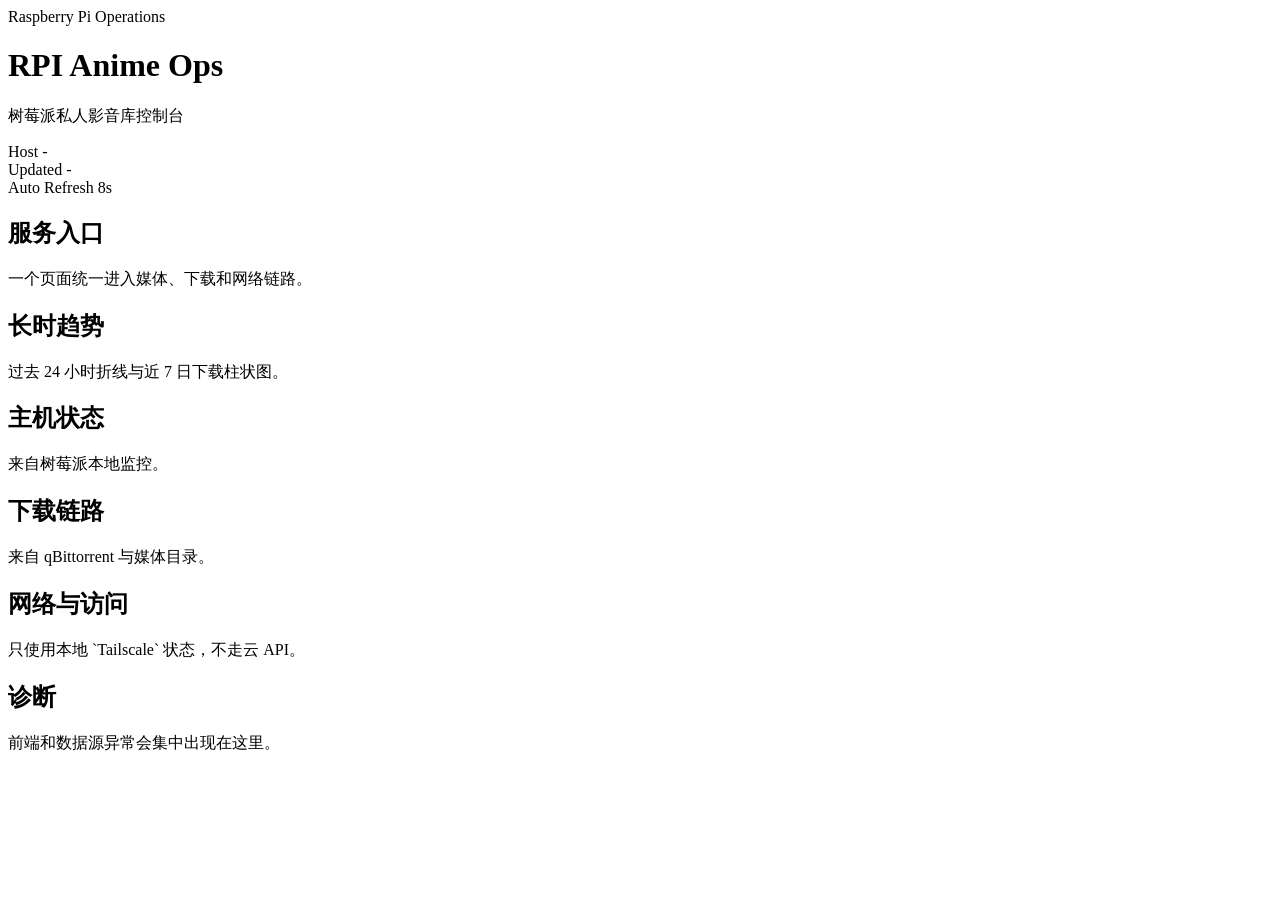
==== services/ops_ui/src/anime_ops_ui/static/index.html @ ca85d734 "新增长时趋势图像" ====
<!doctype html>
<html lang="zh-Hans">
  <head>
    <meta charset="utf-8" />
    <meta name="viewport" content="width=device-width, initial-scale=1" />
    <title>RPI Anime Ops</title>
    <link rel="stylesheet" href="/static/styles.css" />
  </head>
  <body>
    <div class="page-shell">
      <header class="hero">
        <div class="hero-copy">
          <div class="eyebrow">Raspberry Pi Operations</div>
          <h1 id="page-title">RPI Anime Ops</h1>
          <p id="page-subtitle">
            树莓派私人影音库控制台
          </p>
        </div>
        <div class="hero-meta">
          <div class="meta-pill">
            <span class="meta-label">Host</span>
            <span class="meta-value" id="host-name">-</span>
          </div>
          <div class="meta-pill">
            <span class="meta-label">Updated</span>
            <span class="meta-value" id="last-updated">-</span>
          </div>
          <div class="meta-pill meta-pill-subtle">
            <span class="meta-label">Auto Refresh</span>
            <span class="meta-value" id="refresh-interval">8s</span>
          </div>
        </div>
      </header>

      <main class="content-grid">
        <section class="panel panel-wide">
          <div class="panel-head">
            <h2>服务入口</h2>
            <p>一个页面统一进入媒体、下载和网络链路。</p>
          </div>
          <div id="services-grid" class="services-grid"></div>
        </section>

        <section class="panel panel-wide">
          <div class="panel-head">
            <h2>长时趋势</h2>
            <p>过去 24 小时折线与近 7 日下载柱状图。</p>
          </div>
          <div id="trend-grid" class="trend-grid"></div>
        </section>

        <section class="panel">
          <div class="panel-head">
            <h2>主机状态</h2>
            <p>来自树莓派本地监控。</p>
          </div>
          <div id="system-cards" class="metric-grid"></div>
        </section>

        <section class="panel">
          <div class="panel-head">
            <h2>下载链路</h2>
            <p>来自 qBittorrent 与媒体目录。</p>
          </div>
          <div id="queue-cards" class="metric-grid"></div>
        </section>

        <section class="panel panel-wide">
          <div class="panel-head">
            <h2>网络与访问</h2>
            <p>只使用本地 `Tailscale` 状态，不走云 API。</p>
          </div>
          <div id="network-cards" class="metric-grid metric-grid-wide"></div>
        </section>

        <section class="panel panel-wide">
          <div class="panel-head">
            <h2>诊断</h2>
            <p>前端和数据源异常会集中出现在这里。</p>
          </div>
          <div id="diagnostics" class="diagnostics"></div>
        </section>
      </main>
    </div>

    <script src="/static/app.js" defer></script>
  </body>
</html>
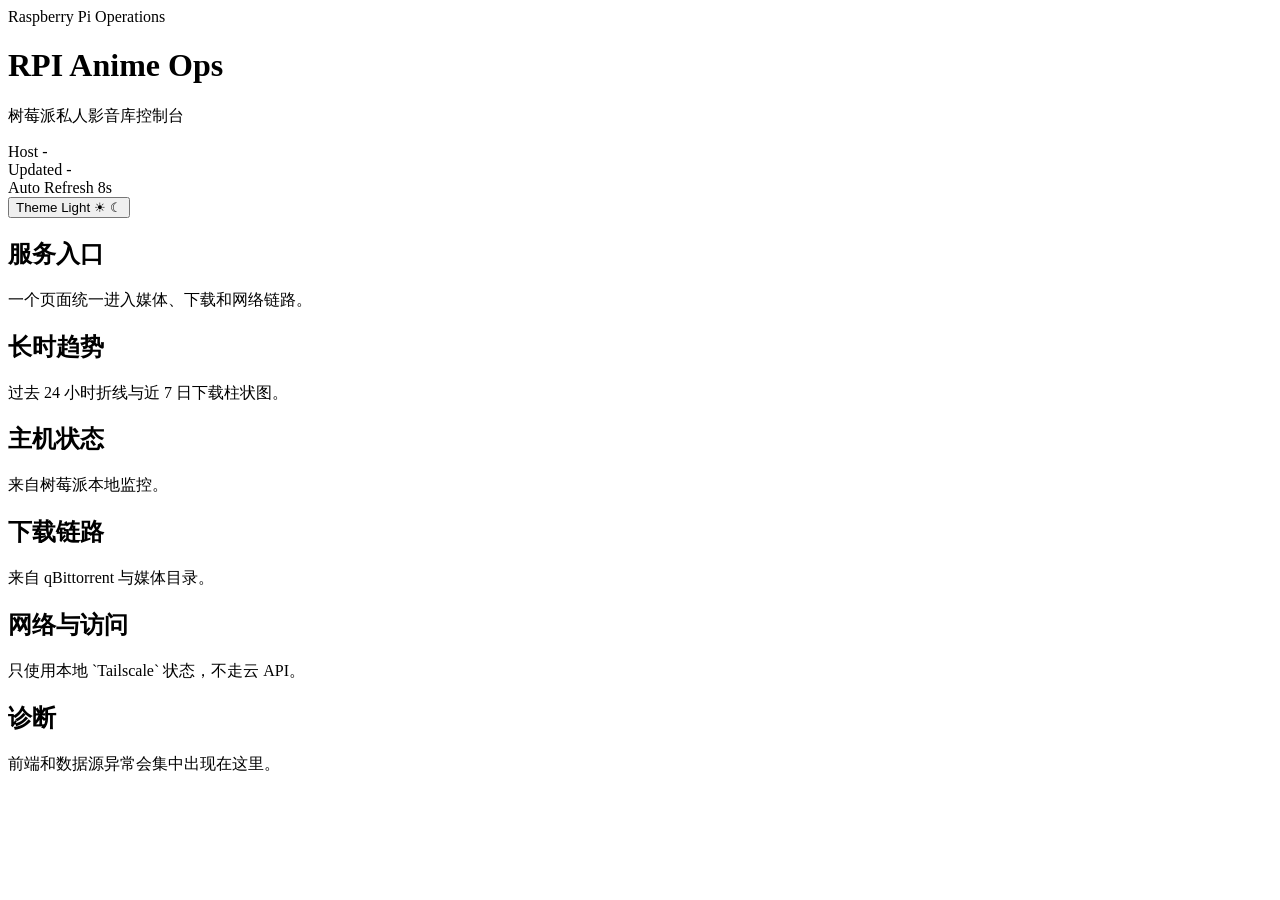
==== commit 26316842: "视觉反馈；dark mode; 卡片悬浮" ====
--- a/services/ops_ui/src/anime_ops_ui/static/index.html
+++ b/services/ops_ui/src/anime_ops_ui/static/index.html
@@ -4,6 +4,21 @@
     <meta charset="utf-8" />
     <meta name="viewport" content="width=device-width, initial-scale=1" />
     <title>RPI Anime Ops</title>
+    <script>
+      (() => {
+        try {
+          const key = "anime-ops-ui-theme";
+          const stored = localStorage.getItem(key);
+          const theme =
+            stored ||
+            (window.matchMedia && window.matchMedia("(prefers-color-scheme: dark)").matches
+              ? "dark"
+              : "light");
+          document.documentElement.dataset.theme = theme;
+          document.documentElement.style.colorScheme = theme;
+        } catch {}
+      })();
+    </script>
     <link rel="stylesheet" href="/static/styles.css" />
   </head>
   <body>
@@ -29,6 +44,17 @@
             <span class="meta-label">Auto Refresh</span>
             <span class="meta-value" id="refresh-interval">8s</span>
           </div>
+          <button class="theme-toggle" type="button" data-theme-toggle aria-label="切换明暗主题">
+            <span class="theme-toggle-copy">
+              <span class="theme-toggle-title">Theme</span>
+              <span class="theme-toggle-state" data-theme-label>Light</span>
+            </span>
+            <span class="theme-toggle-track" aria-hidden="true">
+              <span class="theme-toggle-icon">☀</span>
+              <span class="theme-toggle-icon">☾</span>
+              <span class="theme-toggle-thumb"></span>
+            </span>
+          </button>
         </div>
       </header>
 
@@ -83,6 +109,7 @@
       </main>
     </div>
 
+    <script src="/static/theme.js" defer></script>
     <script src="/static/app.js" defer></script>
   </body>
 </html>
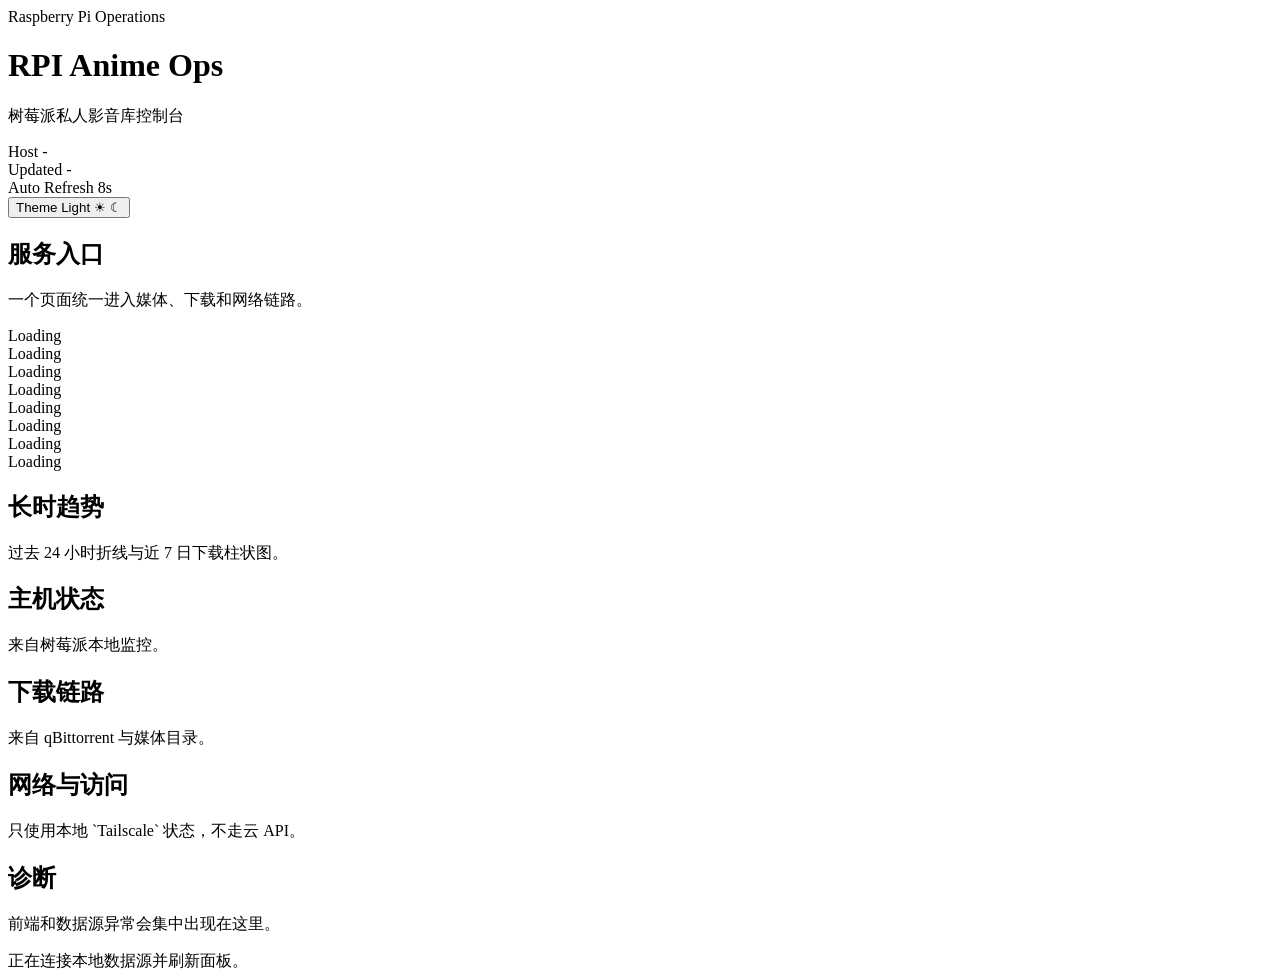
==== commit 3782cd85: "会话缓存，加速加载；ops 页面优化" ====
--- a/services/ops_ui/src/anime_ops_ui/static/index.html
+++ b/services/ops_ui/src/anime_ops_ui/static/index.html
@@ -64,7 +64,152 @@
             <h2>服务入口</h2>
             <p>一个页面统一进入媒体、下载和网络链路。</p>
           </div>
-          <div id="services-grid" class="services-grid"></div>
+          <div id="services-grid" class="services-grid">
+            <article class="service-card is-skeleton" aria-hidden="true">
+              <div class="service-top">
+                <div class="service-mark skeleton-box"></div>
+                <div class="status-pill skeleton-pill"></div>
+              </div>
+              <div class="skeleton-stack">
+                <span class="skeleton-line skeleton-line-title"></span>
+                <span class="skeleton-line"></span>
+                <span class="skeleton-line skeleton-line-short"></span>
+              </div>
+              <div class="service-meta-wrap">
+                <span class="skeleton-line skeleton-line-meta"></span>
+                <span class="skeleton-line skeleton-line-short"></span>
+              </div>
+              <div class="service-actions">
+                <span class="service-link disabled skeleton-button">Loading</span>
+              </div>
+            </article>
+            <article class="service-card is-skeleton" aria-hidden="true">
+              <div class="service-top">
+                <div class="service-mark skeleton-box"></div>
+                <div class="status-pill skeleton-pill"></div>
+              </div>
+              <div class="skeleton-stack">
+                <span class="skeleton-line skeleton-line-title"></span>
+                <span class="skeleton-line"></span>
+                <span class="skeleton-line skeleton-line-short"></span>
+              </div>
+              <div class="service-meta-wrap">
+                <span class="skeleton-line skeleton-line-meta"></span>
+                <span class="skeleton-line skeleton-line-short"></span>
+              </div>
+              <div class="service-actions">
+                <span class="service-link disabled skeleton-button">Loading</span>
+              </div>
+            </article>
+            <article class="service-card is-skeleton" aria-hidden="true">
+              <div class="service-top">
+                <div class="service-mark skeleton-box"></div>
+                <div class="status-pill skeleton-pill"></div>
+              </div>
+              <div class="skeleton-stack">
+                <span class="skeleton-line skeleton-line-title"></span>
+                <span class="skeleton-line"></span>
+                <span class="skeleton-line skeleton-line-short"></span>
+              </div>
+              <div class="service-meta-wrap">
+                <span class="skeleton-line skeleton-line-meta"></span>
+                <span class="skeleton-line skeleton-line-short"></span>
+              </div>
+              <div class="service-actions">
+                <span class="service-link disabled skeleton-button">Loading</span>
+              </div>
+            </article>
+            <article class="service-card is-skeleton" aria-hidden="true">
+              <div class="service-top">
+                <div class="service-mark skeleton-box"></div>
+                <div class="status-pill skeleton-pill"></div>
+              </div>
+              <div class="skeleton-stack">
+                <span class="skeleton-line skeleton-line-title"></span>
+                <span class="skeleton-line"></span>
+                <span class="skeleton-line skeleton-line-short"></span>
+              </div>
+              <div class="service-meta-wrap">
+                <span class="skeleton-line skeleton-line-meta"></span>
+                <span class="skeleton-line skeleton-line-short"></span>
+              </div>
+              <div class="service-actions">
+                <span class="service-link disabled skeleton-button">Loading</span>
+              </div>
+            </article>
+            <article class="service-card is-skeleton" aria-hidden="true">
+              <div class="service-top">
+                <div class="service-mark skeleton-box"></div>
+                <div class="status-pill skeleton-pill"></div>
+              </div>
+              <div class="skeleton-stack">
+                <span class="skeleton-line skeleton-line-title"></span>
+                <span class="skeleton-line"></span>
+                <span class="skeleton-line skeleton-line-short"></span>
+              </div>
+              <div class="service-meta-wrap">
+                <span class="skeleton-line skeleton-line-meta"></span>
+                <span class="skeleton-line skeleton-line-short"></span>
+              </div>
+              <div class="service-actions">
+                <span class="service-link disabled skeleton-button">Loading</span>
+              </div>
+            </article>
+            <article class="service-card is-skeleton" aria-hidden="true">
+              <div class="service-top">
+                <div class="service-mark skeleton-box"></div>
+                <div class="status-pill skeleton-pill"></div>
+              </div>
+              <div class="skeleton-stack">
+                <span class="skeleton-line skeleton-line-title"></span>
+                <span class="skeleton-line"></span>
+                <span class="skeleton-line skeleton-line-short"></span>
+              </div>
+              <div class="service-meta-wrap">
+                <span class="skeleton-line skeleton-line-meta"></span>
+                <span class="skeleton-line skeleton-line-short"></span>
+              </div>
+              <div class="service-actions">
+                <span class="service-link disabled skeleton-button">Loading</span>
+              </div>
+            </article>
+            <article class="service-card is-skeleton" aria-hidden="true">
+              <div class="service-top">
+                <div class="service-mark skeleton-box"></div>
+                <div class="status-pill skeleton-pill"></div>
+              </div>
+              <div class="skeleton-stack">
+                <span class="skeleton-line skeleton-line-title"></span>
+                <span class="skeleton-line"></span>
+                <span class="skeleton-line skeleton-line-short"></span>
+              </div>
+              <div class="service-meta-wrap">
+                <span class="skeleton-line skeleton-line-meta"></span>
+                <span class="skeleton-line skeleton-line-short"></span>
+              </div>
+              <div class="service-actions">
+                <span class="service-link disabled skeleton-button">Loading</span>
+              </div>
+            </article>
+            <article class="service-card is-skeleton" aria-hidden="true">
+              <div class="service-top">
+                <div class="service-mark skeleton-box"></div>
+                <div class="status-pill skeleton-pill"></div>
+              </div>
+              <div class="skeleton-stack">
+                <span class="skeleton-line skeleton-line-title"></span>
+                <span class="skeleton-line"></span>
+                <span class="skeleton-line skeleton-line-short"></span>
+              </div>
+              <div class="service-meta-wrap">
+                <span class="skeleton-line skeleton-line-meta"></span>
+                <span class="skeleton-line skeleton-line-short"></span>
+              </div>
+              <div class="service-actions">
+                <span class="service-link disabled skeleton-button">Loading</span>
+              </div>
+            </article>
+          </div>
         </section>
 
         <section class="panel panel-wide">
@@ -72,7 +217,36 @@
             <h2>长时趋势</h2>
             <p>过去 24 小时折线与近 7 日下载柱状图。</p>
           </div>
-          <div id="trend-grid" class="trend-grid"></div>
+          <div id="trend-grid" class="trend-grid">
+            <article class="trend-card is-skeleton" aria-hidden="true">
+              <div class="skeleton-stack">
+                <span class="skeleton-line skeleton-line-meta"></span>
+                <span class="skeleton-line skeleton-line-title"></span>
+              </div>
+              <div class="skeleton-chart"></div>
+            </article>
+            <article class="trend-card is-skeleton" aria-hidden="true">
+              <div class="skeleton-stack">
+                <span class="skeleton-line skeleton-line-meta"></span>
+                <span class="skeleton-line skeleton-line-title"></span>
+              </div>
+              <div class="skeleton-chart"></div>
+            </article>
+            <article class="trend-card is-skeleton" aria-hidden="true">
+              <div class="skeleton-stack">
+                <span class="skeleton-line skeleton-line-meta"></span>
+                <span class="skeleton-line skeleton-line-title"></span>
+              </div>
+              <div class="skeleton-chart"></div>
+            </article>
+            <article class="trend-card is-skeleton" aria-hidden="true">
+              <div class="skeleton-stack">
+                <span class="skeleton-line skeleton-line-meta"></span>
+                <span class="skeleton-line skeleton-line-title"></span>
+              </div>
+              <div class="skeleton-chart"></div>
+            </article>
+          </div>
         </section>
 
         <section class="panel">
@@ -80,7 +254,23 @@
             <h2>主机状态</h2>
             <p>来自树莓派本地监控。</p>
           </div>
-          <div id="system-cards" class="metric-grid"></div>
+          <div id="system-cards" class="metric-grid">
+            <article class="metric-card is-skeleton" aria-hidden="true">
+              <span class="skeleton-line skeleton-line-meta"></span>
+              <span class="skeleton-line skeleton-line-title"></span>
+              <span class="skeleton-line skeleton-line-short"></span>
+            </article>
+            <article class="metric-card is-skeleton" aria-hidden="true">
+              <span class="skeleton-line skeleton-line-meta"></span>
+              <span class="skeleton-line skeleton-line-title"></span>
+              <span class="skeleton-line skeleton-line-short"></span>
+            </article>
+            <article class="metric-card is-skeleton" aria-hidden="true">
+              <span class="skeleton-line skeleton-line-meta"></span>
+              <span class="skeleton-line skeleton-line-title"></span>
+              <span class="skeleton-line skeleton-line-short"></span>
+            </article>
+          </div>
         </section>
 
         <section class="panel">
@@ -88,7 +278,23 @@
             <h2>下载链路</h2>
             <p>来自 qBittorrent 与媒体目录。</p>
           </div>
-          <div id="queue-cards" class="metric-grid"></div>
+          <div id="queue-cards" class="metric-grid">
+            <article class="metric-card is-skeleton" aria-hidden="true">
+              <span class="skeleton-line skeleton-line-meta"></span>
+              <span class="skeleton-line skeleton-line-title"></span>
+              <span class="skeleton-line skeleton-line-short"></span>
+            </article>
+            <article class="metric-card is-skeleton" aria-hidden="true">
+              <span class="skeleton-line skeleton-line-meta"></span>
+              <span class="skeleton-line skeleton-line-title"></span>
+              <span class="skeleton-line skeleton-line-short"></span>
+            </article>
+            <article class="metric-card is-skeleton" aria-hidden="true">
+              <span class="skeleton-line skeleton-line-meta"></span>
+              <span class="skeleton-line skeleton-line-title"></span>
+              <span class="skeleton-line skeleton-line-short"></span>
+            </article>
+          </div>
         </section>
 
         <section class="panel panel-wide">
@@ -96,7 +302,23 @@
             <h2>网络与访问</h2>
             <p>只使用本地 `Tailscale` 状态，不走云 API。</p>
           </div>
-          <div id="network-cards" class="metric-grid metric-grid-wide"></div>
+          <div id="network-cards" class="metric-grid metric-grid-wide">
+            <article class="metric-card is-skeleton" aria-hidden="true">
+              <span class="skeleton-line skeleton-line-meta"></span>
+              <span class="skeleton-line skeleton-line-title"></span>
+              <span class="skeleton-line skeleton-line-short"></span>
+            </article>
+            <article class="metric-card is-skeleton" aria-hidden="true">
+              <span class="skeleton-line skeleton-line-meta"></span>
+              <span class="skeleton-line skeleton-line-title"></span>
+              <span class="skeleton-line skeleton-line-short"></span>
+            </article>
+            <article class="metric-card is-skeleton" aria-hidden="true">
+              <span class="skeleton-line skeleton-line-meta"></span>
+              <span class="skeleton-line skeleton-line-title"></span>
+              <span class="skeleton-line skeleton-line-short"></span>
+            </article>
+          </div>
         </section>
 
         <section class="panel panel-wide">
@@ -104,7 +326,9 @@
             <h2>诊断</h2>
             <p>前端和数据源异常会集中出现在这里。</p>
           </div>
-          <div id="diagnostics" class="diagnostics"></div>
+          <div id="diagnostics" class="diagnostics">
+            <div class="diagnostic-empty is-loading-state">正在连接本地数据源并刷新面板。</div>
+          </div>
         </section>
       </main>
     </div>
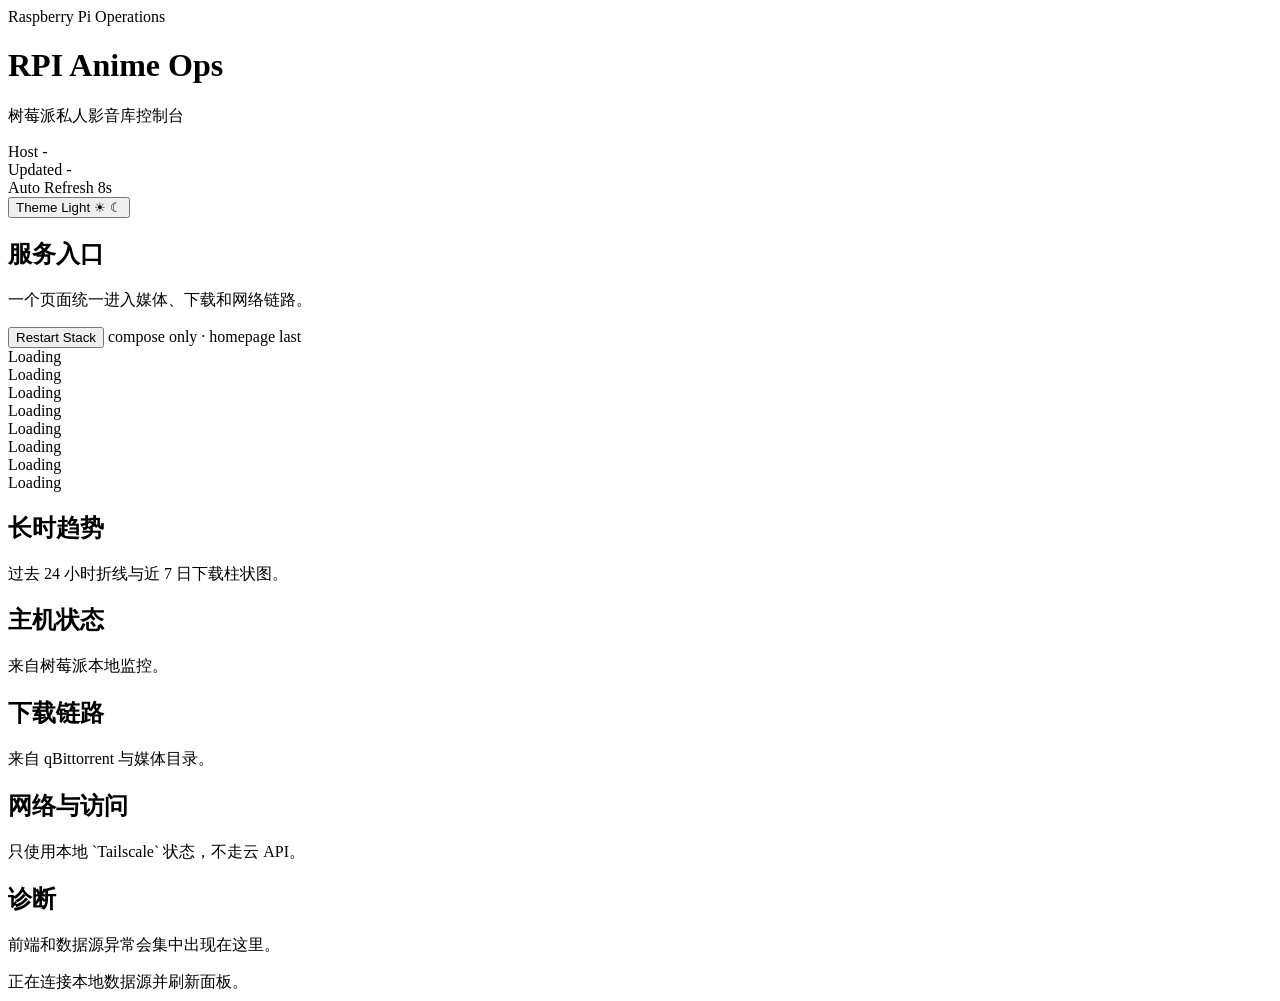
==== commit a9bdd022: "加服务重启；开机自启" ====
--- a/services/ops_ui/src/anime_ops_ui/static/index.html
+++ b/services/ops_ui/src/anime_ops_ui/static/index.html
@@ -60,10 +60,19 @@
 
       <main class="content-grid">
         <section class="panel panel-wide">
-          <div class="panel-head">
-            <h2>服务入口</h2>
-            <p>一个页面统一进入媒体、下载和网络链路。</p>
-          </div>
+          <div class="panel-head panel-head-compact">
+            <div class="panel-heading">
+              <h2>服务入口</h2>
+              <p>一个页面统一进入媒体、下载和网络链路。</p>
+            </div>
+            <div class="panel-head-actions">
+              <button id="restart-stack-button" class="action-button action-button-compact action-button-secondary" type="button">
+                Restart Stack
+              </button>
+              <span class="panel-action-hint" id="restart-stack-detail">compose only · homepage last</span>
+            </div>
+          </div>
+          <div id="service-panel-feedback" class="inline-feedback is-hidden" role="status" aria-live="polite"></div>
           <div id="services-grid" class="services-grid">
             <article class="service-card is-skeleton" aria-hidden="true">
               <div class="service-top">
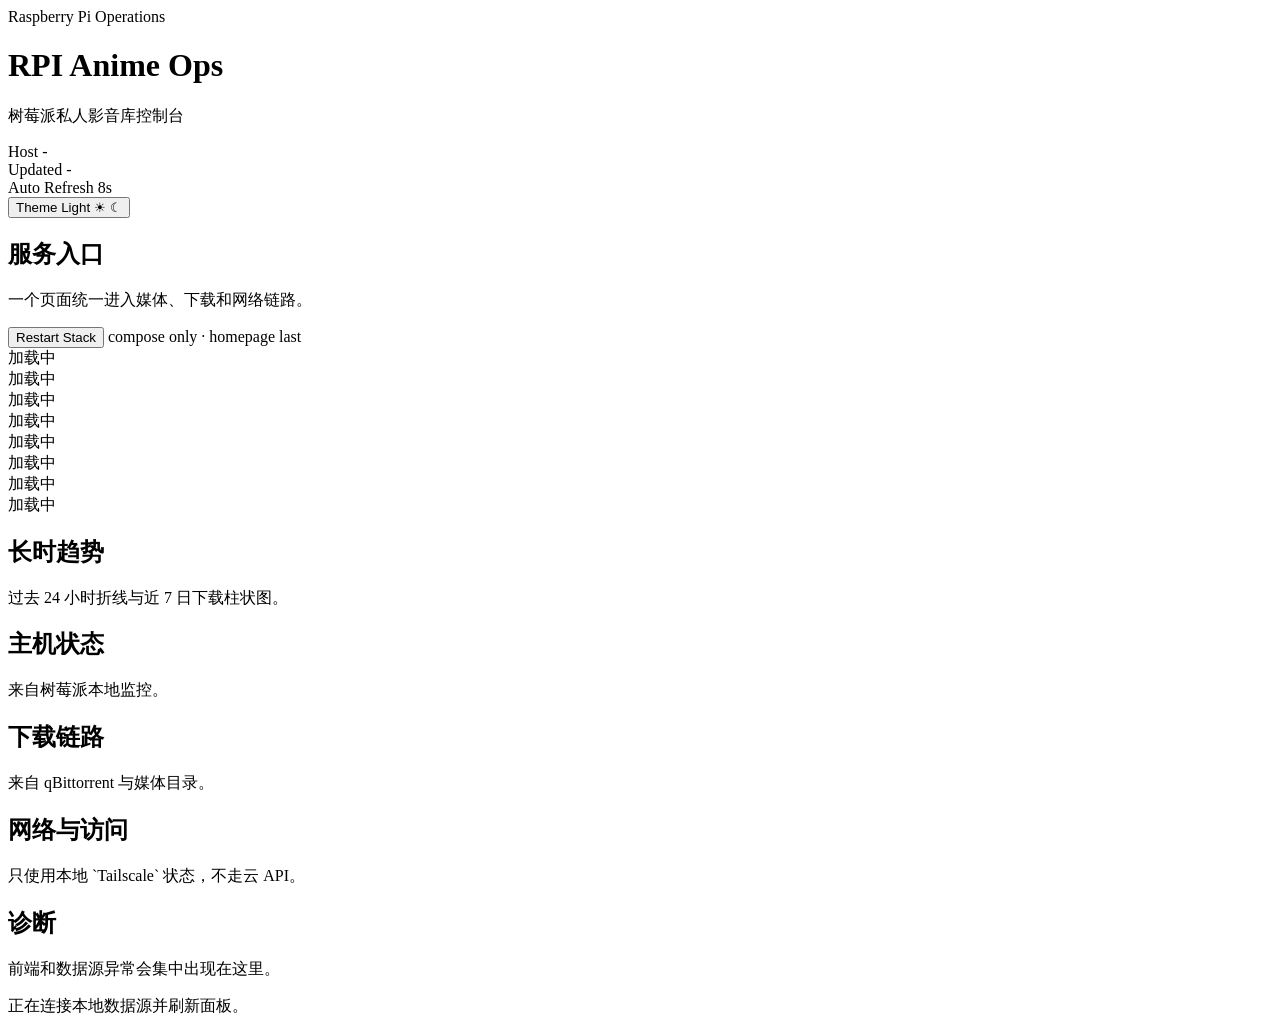
==== commit 30a9ae78: "同步文档；优化各个模块自动刷新逻辑" ====
--- a/services/ops_ui/src/anime_ops_ui/static/index.html
+++ b/services/ops_ui/src/anime_ops_ui/static/index.html
@@ -19,7 +19,7 @@
         } catch {}
       })();
     </script>
-    <link rel="stylesheet" href="/static/styles.css" />
+    <link rel="stylesheet" href="/static/styles.css?v=20260407b" />
   </head>
   <body>
     <div class="page-shell">
@@ -89,133 +89,133 @@
                 <span class="skeleton-line skeleton-line-short"></span>
               </div>
               <div class="service-actions">
-                <span class="service-link disabled skeleton-button">Loading</span>
-              </div>
-            </article>
-            <article class="service-card is-skeleton" aria-hidden="true">
-              <div class="service-top">
-                <div class="service-mark skeleton-box"></div>
-                <div class="status-pill skeleton-pill"></div>
-              </div>
-              <div class="skeleton-stack">
-                <span class="skeleton-line skeleton-line-title"></span>
-                <span class="skeleton-line"></span>
-                <span class="skeleton-line skeleton-line-short"></span>
-              </div>
-              <div class="service-meta-wrap">
-                <span class="skeleton-line skeleton-line-meta"></span>
-                <span class="skeleton-line skeleton-line-short"></span>
-              </div>
-              <div class="service-actions">
-                <span class="service-link disabled skeleton-button">Loading</span>
-              </div>
-            </article>
-            <article class="service-card is-skeleton" aria-hidden="true">
-              <div class="service-top">
-                <div class="service-mark skeleton-box"></div>
-                <div class="status-pill skeleton-pill"></div>
-              </div>
-              <div class="skeleton-stack">
-                <span class="skeleton-line skeleton-line-title"></span>
-                <span class="skeleton-line"></span>
-                <span class="skeleton-line skeleton-line-short"></span>
-              </div>
-              <div class="service-meta-wrap">
-                <span class="skeleton-line skeleton-line-meta"></span>
-                <span class="skeleton-line skeleton-line-short"></span>
-              </div>
-              <div class="service-actions">
-                <span class="service-link disabled skeleton-button">Loading</span>
-              </div>
-            </article>
-            <article class="service-card is-skeleton" aria-hidden="true">
-              <div class="service-top">
-                <div class="service-mark skeleton-box"></div>
-                <div class="status-pill skeleton-pill"></div>
-              </div>
-              <div class="skeleton-stack">
-                <span class="skeleton-line skeleton-line-title"></span>
-                <span class="skeleton-line"></span>
-                <span class="skeleton-line skeleton-line-short"></span>
-              </div>
-              <div class="service-meta-wrap">
-                <span class="skeleton-line skeleton-line-meta"></span>
-                <span class="skeleton-line skeleton-line-short"></span>
-              </div>
-              <div class="service-actions">
-                <span class="service-link disabled skeleton-button">Loading</span>
-              </div>
-            </article>
-            <article class="service-card is-skeleton" aria-hidden="true">
-              <div class="service-top">
-                <div class="service-mark skeleton-box"></div>
-                <div class="status-pill skeleton-pill"></div>
-              </div>
-              <div class="skeleton-stack">
-                <span class="skeleton-line skeleton-line-title"></span>
-                <span class="skeleton-line"></span>
-                <span class="skeleton-line skeleton-line-short"></span>
-              </div>
-              <div class="service-meta-wrap">
-                <span class="skeleton-line skeleton-line-meta"></span>
-                <span class="skeleton-line skeleton-line-short"></span>
-              </div>
-              <div class="service-actions">
-                <span class="service-link disabled skeleton-button">Loading</span>
-              </div>
-            </article>
-            <article class="service-card is-skeleton" aria-hidden="true">
-              <div class="service-top">
-                <div class="service-mark skeleton-box"></div>
-                <div class="status-pill skeleton-pill"></div>
-              </div>
-              <div class="skeleton-stack">
-                <span class="skeleton-line skeleton-line-title"></span>
-                <span class="skeleton-line"></span>
-                <span class="skeleton-line skeleton-line-short"></span>
-              </div>
-              <div class="service-meta-wrap">
-                <span class="skeleton-line skeleton-line-meta"></span>
-                <span class="skeleton-line skeleton-line-short"></span>
-              </div>
-              <div class="service-actions">
-                <span class="service-link disabled skeleton-button">Loading</span>
-              </div>
-            </article>
-            <article class="service-card is-skeleton" aria-hidden="true">
-              <div class="service-top">
-                <div class="service-mark skeleton-box"></div>
-                <div class="status-pill skeleton-pill"></div>
-              </div>
-              <div class="skeleton-stack">
-                <span class="skeleton-line skeleton-line-title"></span>
-                <span class="skeleton-line"></span>
-                <span class="skeleton-line skeleton-line-short"></span>
-              </div>
-              <div class="service-meta-wrap">
-                <span class="skeleton-line skeleton-line-meta"></span>
-                <span class="skeleton-line skeleton-line-short"></span>
-              </div>
-              <div class="service-actions">
-                <span class="service-link disabled skeleton-button">Loading</span>
-              </div>
-            </article>
-            <article class="service-card is-skeleton" aria-hidden="true">
-              <div class="service-top">
-                <div class="service-mark skeleton-box"></div>
-                <div class="status-pill skeleton-pill"></div>
-              </div>
-              <div class="skeleton-stack">
-                <span class="skeleton-line skeleton-line-title"></span>
-                <span class="skeleton-line"></span>
-                <span class="skeleton-line skeleton-line-short"></span>
-              </div>
-              <div class="service-meta-wrap">
-                <span class="skeleton-line skeleton-line-meta"></span>
-                <span class="skeleton-line skeleton-line-short"></span>
-              </div>
-              <div class="service-actions">
-                <span class="service-link disabled skeleton-button">Loading</span>
+                <span class="service-link disabled skeleton-button">加载中</span>
+              </div>
+            </article>
+            <article class="service-card is-skeleton" aria-hidden="true">
+              <div class="service-top">
+                <div class="service-mark skeleton-box"></div>
+                <div class="status-pill skeleton-pill"></div>
+              </div>
+              <div class="skeleton-stack">
+                <span class="skeleton-line skeleton-line-title"></span>
+                <span class="skeleton-line"></span>
+                <span class="skeleton-line skeleton-line-short"></span>
+              </div>
+              <div class="service-meta-wrap">
+                <span class="skeleton-line skeleton-line-meta"></span>
+                <span class="skeleton-line skeleton-line-short"></span>
+              </div>
+              <div class="service-actions">
+                <span class="service-link disabled skeleton-button">加载中</span>
+              </div>
+            </article>
+            <article class="service-card is-skeleton" aria-hidden="true">
+              <div class="service-top">
+                <div class="service-mark skeleton-box"></div>
+                <div class="status-pill skeleton-pill"></div>
+              </div>
+              <div class="skeleton-stack">
+                <span class="skeleton-line skeleton-line-title"></span>
+                <span class="skeleton-line"></span>
+                <span class="skeleton-line skeleton-line-short"></span>
+              </div>
+              <div class="service-meta-wrap">
+                <span class="skeleton-line skeleton-line-meta"></span>
+                <span class="skeleton-line skeleton-line-short"></span>
+              </div>
+              <div class="service-actions">
+                <span class="service-link disabled skeleton-button">加载中</span>
+              </div>
+            </article>
+            <article class="service-card is-skeleton" aria-hidden="true">
+              <div class="service-top">
+                <div class="service-mark skeleton-box"></div>
+                <div class="status-pill skeleton-pill"></div>
+              </div>
+              <div class="skeleton-stack">
+                <span class="skeleton-line skeleton-line-title"></span>
+                <span class="skeleton-line"></span>
+                <span class="skeleton-line skeleton-line-short"></span>
+              </div>
+              <div class="service-meta-wrap">
+                <span class="skeleton-line skeleton-line-meta"></span>
+                <span class="skeleton-line skeleton-line-short"></span>
+              </div>
+              <div class="service-actions">
+                <span class="service-link disabled skeleton-button">加载中</span>
+              </div>
+            </article>
+            <article class="service-card is-skeleton" aria-hidden="true">
+              <div class="service-top">
+                <div class="service-mark skeleton-box"></div>
+                <div class="status-pill skeleton-pill"></div>
+              </div>
+              <div class="skeleton-stack">
+                <span class="skeleton-line skeleton-line-title"></span>
+                <span class="skeleton-line"></span>
+                <span class="skeleton-line skeleton-line-short"></span>
+              </div>
+              <div class="service-meta-wrap">
+                <span class="skeleton-line skeleton-line-meta"></span>
+                <span class="skeleton-line skeleton-line-short"></span>
+              </div>
+              <div class="service-actions">
+                <span class="service-link disabled skeleton-button">加载中</span>
+              </div>
+            </article>
+            <article class="service-card is-skeleton" aria-hidden="true">
+              <div class="service-top">
+                <div class="service-mark skeleton-box"></div>
+                <div class="status-pill skeleton-pill"></div>
+              </div>
+              <div class="skeleton-stack">
+                <span class="skeleton-line skeleton-line-title"></span>
+                <span class="skeleton-line"></span>
+                <span class="skeleton-line skeleton-line-short"></span>
+              </div>
+              <div class="service-meta-wrap">
+                <span class="skeleton-line skeleton-line-meta"></span>
+                <span class="skeleton-line skeleton-line-short"></span>
+              </div>
+              <div class="service-actions">
+                <span class="service-link disabled skeleton-button">加载中</span>
+              </div>
+            </article>
+            <article class="service-card is-skeleton" aria-hidden="true">
+              <div class="service-top">
+                <div class="service-mark skeleton-box"></div>
+                <div class="status-pill skeleton-pill"></div>
+              </div>
+              <div class="skeleton-stack">
+                <span class="skeleton-line skeleton-line-title"></span>
+                <span class="skeleton-line"></span>
+                <span class="skeleton-line skeleton-line-short"></span>
+              </div>
+              <div class="service-meta-wrap">
+                <span class="skeleton-line skeleton-line-meta"></span>
+                <span class="skeleton-line skeleton-line-short"></span>
+              </div>
+              <div class="service-actions">
+                <span class="service-link disabled skeleton-button">加载中</span>
+              </div>
+            </article>
+            <article class="service-card is-skeleton" aria-hidden="true">
+              <div class="service-top">
+                <div class="service-mark skeleton-box"></div>
+                <div class="status-pill skeleton-pill"></div>
+              </div>
+              <div class="skeleton-stack">
+                <span class="skeleton-line skeleton-line-title"></span>
+                <span class="skeleton-line"></span>
+                <span class="skeleton-line skeleton-line-short"></span>
+              </div>
+              <div class="service-meta-wrap">
+                <span class="skeleton-line skeleton-line-meta"></span>
+                <span class="skeleton-line skeleton-line-short"></span>
+              </div>
+              <div class="service-actions">
+                <span class="service-link disabled skeleton-button">加载中</span>
               </div>
             </article>
           </div>
@@ -342,7 +342,8 @@
       </main>
     </div>
 
-    <script src="/static/theme.js" defer></script>
-    <script src="/static/app.js" defer></script>
+    <script src="/static/theme.js?v=20260407b" defer></script>
+    <script src="/static/core.js?v=20260407b" defer></script>
+    <script src="/static/app.js?v=20260407b" defer></script>
   </body>
 </html>
